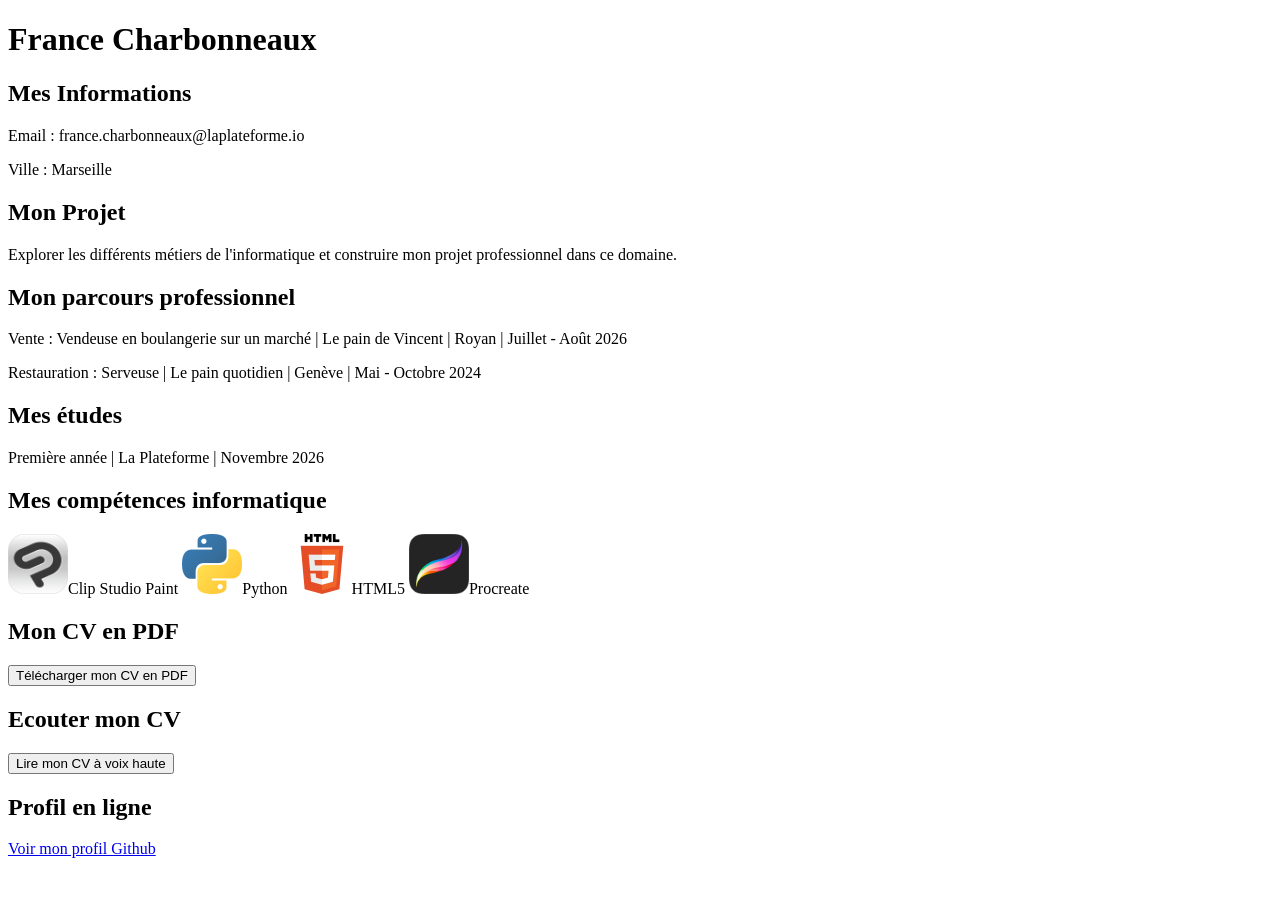
==== mon-cv.html @ 5e04cb15 "mon cv" ====
<!DOCTYPE html>
<html lang="fr">
<head>
    <meta charset="UTF-8">
    <meta name="viewport" content="width=device-width, initial-scale=1.0">
    <title>CV - France Charbonneaux</title>
    <meta name="description" content="Découvrez mon CV, mes expériences, ma formation et mon projet professionnel en informatique.">
</head>
<body>

    <h1>France Charbonneaux</h1>
    
    <!-- Informations personnelles -->
    <h2>Mes Informations</h2>
    <p>Email : france.charbonneaux@laplateforme.io</p>
    <p>Ville : Marseille </p>

     <!-- Objectif professionnel -->
    <h2>Mon Projet</h2>
    <p>Explorer les différents métiers de l'informatique et construire mon projet professionnel dans ce domaine.</p>

     <!-- Expériences professionnelles -->
    <h2>Mon parcours professionnel</h2>
    <p>Vente : Vendeuse en boulangerie sur un marché | Le pain de Vincent | Royan | Juillet - Août 2026</p>
    <p>Restauration : Serveuse | Le pain quotidien | Genève | Mai - Octobre 2024</p>

    <!-- Études et formations -->
    <h2>Mes études</h2>
    <p>Première année | La Plateforme | Novembre 2026</p>

    <!--  Compétences  -->
      <h2>Mes compétences informatique</h2>
      <p>
        <img src="cv images/Clipstudiopaint_app_logo.png" width="60" alt="Logo Clip Studio Paint">Clip Studio Paint
      
        <img src="cv images/Python-logo-notext.svg.webp" width="60" alt="Logo Python">Python
      
        <img src="cv images/HTML5_logo_and_wordmark.svg.webp" width="60" alt="Logo HTML">HTML5
        
        <img src="cv images/Procreate_icon.png" width="60" alt="Logo Procreate">Procreate
      
      </p>

    <!-- Bouton permettant de télécharger mon CV en PDF -->
    <h2>Mon CV en PDF</h2>   
    <button onclick="window.print()">Télécharger mon CV en PDF</button>

    <!-- Bouton permettant d'écouter mon CV -->
    <h2>Ecouter mon CV </h2>
    <button onclick="speechSynthesis.speak(new SpeechSynthesisUtterance(document.body.innerText))">Lire mon CV à voix haute </button>
   
    <!-- Lien vers mes comptes professionnels en pied de page -->
      <footer>
        <h2>Profil en ligne</h2>
        <a href="https://github.com/francechrx">Voir mon profil Github</a>
      </footer>

</body>
</html>
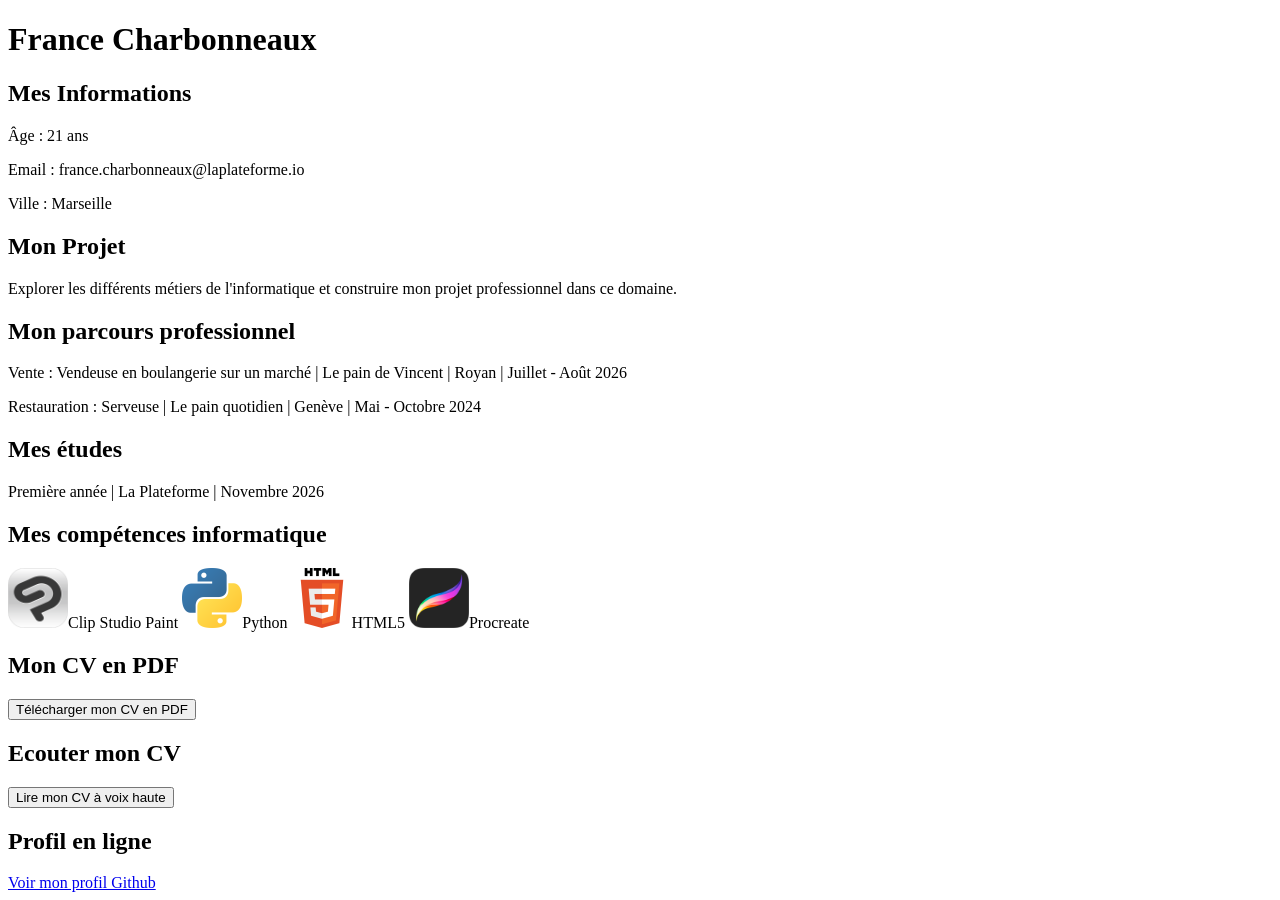
==== commit 89bc9a14: "Update mon-cv.html" ====
--- a/mon-cv.html
+++ b/mon-cv.html
@@ -12,14 +12,15 @@
     
     <!-- Informations personnelles -->
     <h2>Mes Informations</h2>
+    <p>Âge : 21 ans</p>
     <p>Email : france.charbonneaux@laplateforme.io</p>
     <p>Ville : Marseille </p>
 
-     <!-- Objectif professionnel -->
+    <!-- Objectif professionnel -->
     <h2>Mon Projet</h2>
     <p>Explorer les différents métiers de l'informatique et construire mon projet professionnel dans ce domaine.</p>
 
-     <!-- Expériences professionnelles -->
+    <!-- Expériences professionnelles -->
     <h2>Mon parcours professionnel</h2>
     <p>Vente : Vendeuse en boulangerie sur un marché | Le pain de Vincent | Royan | Juillet - Août 2026</p>
     <p>Restauration : Serveuse | Le pain quotidien | Genève | Mai - Octobre 2024</p>
@@ -56,5 +57,4 @@
       </footer>
 
 </body>
-</html>
-    +</html>
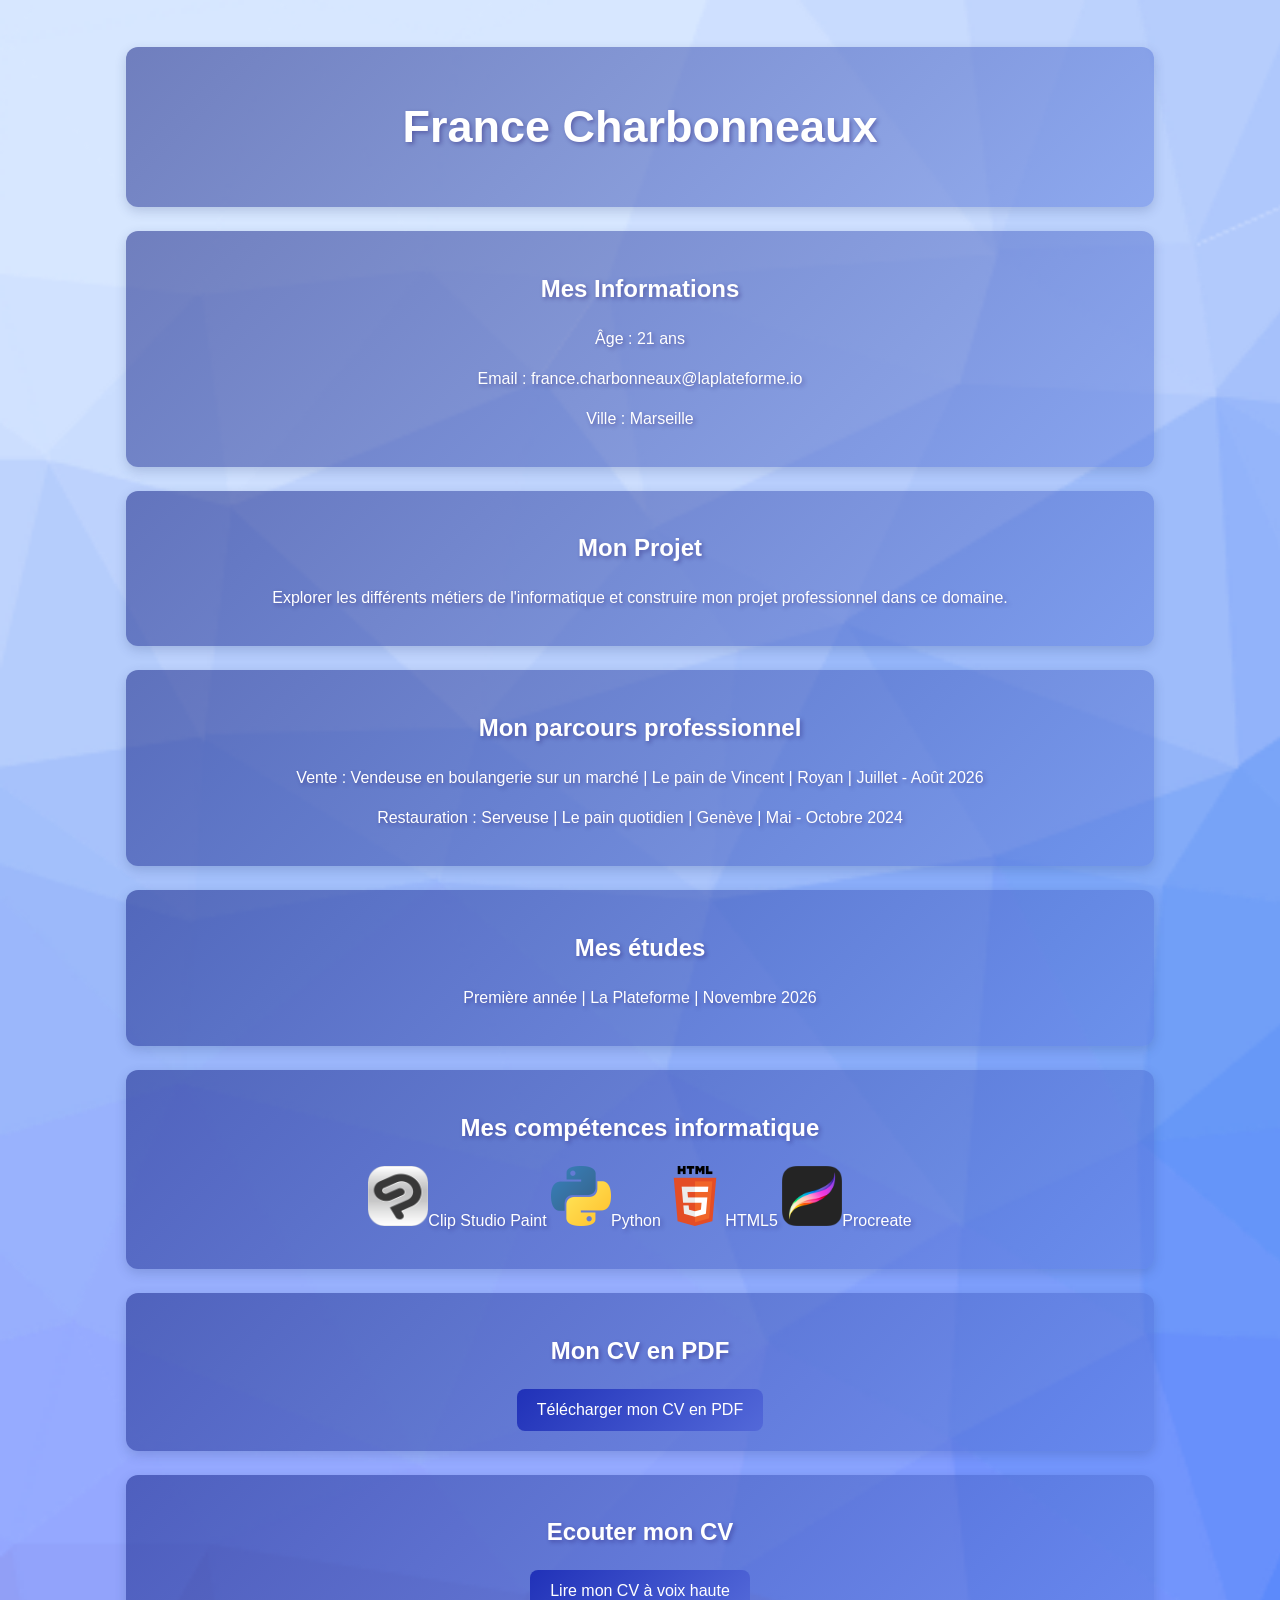
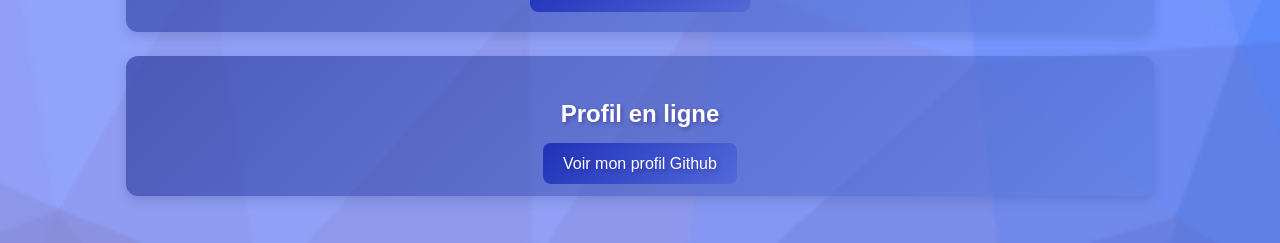
==== commit 146948f0: "css" ====
--- a/mon-cv.html
+++ b/mon-cv.html
@@ -1,60 +1,79 @@
 <!DOCTYPE html>
+<div class="cv">
 <html lang="fr">
 <head>
     <meta charset="UTF-8">
     <meta name="viewport" content="width=device-width, initial-scale=1.0">
     <title>CV - France Charbonneaux</title>
     <meta name="description" content="Découvrez mon CV, mes expériences, ma formation et mon projet professionnel en informatique.">
+    <link rel="stylesheet" href="style.css">
 </head>
 <body>
+    <section>
+    <h1>France Charbonneaux</h1>
+    </section>
 
-    <h1>France Charbonneaux</h1>
-    
     <!-- Informations personnelles -->
-    <h2>Mes Informations</h2>
-    <p>Âge : 21 ans</p>
-    <p>Email : france.charbonneaux@laplateforme.io</p>
-    <p>Ville : Marseille </p>
+    <section>
+        <h2>Mes Informations</h2>
+        <p>Âge : 21 ans</p>
+        <p>Email : france.charbonneaux@laplateforme.io</p>
+        <p>Ville : Marseille </p>
+    </section>
 
     <!-- Objectif professionnel -->
-    <h2>Mon Projet</h2>
-    <p>Explorer les différents métiers de l'informatique et construire mon projet professionnel dans ce domaine.</p>
+    <section>
+        <h2>Mon Projet</h2>
+        <p>Explorer les différents métiers de l'informatique et construire mon projet professionnel dans ce domaine.</p>
+    </section>
 
     <!-- Expériences professionnelles -->
-    <h2>Mon parcours professionnel</h2>
-    <p>Vente : Vendeuse en boulangerie sur un marché | Le pain de Vincent | Royan | Juillet - Août 2026</p>
-    <p>Restauration : Serveuse | Le pain quotidien | Genève | Mai - Octobre 2024</p>
+    <section>
+        <h2>Mon parcours professionnel</h2>
+        <p>Vente : Vendeuse en boulangerie sur un marché | Le pain de Vincent | Royan | Juillet - Août 2026</p>
+        <p>Restauration : Serveuse | Le pain quotidien | Genève | Mai - Octobre 2024</p>
+    </section>
 
     <!-- Études et formations -->
-    <h2>Mes études</h2>
-    <p>Première année | La Plateforme | Novembre 2026</p>
+    <section>
+        <h2>Mes études</h2>
+        <p>Première année | La Plateforme | Novembre 2026</p>
+    </section>
 
-    <!--  Compétences  -->
-      <h2>Mes compétences informatique</h2>
-      <p>
-        <img src="cv images/Clipstudiopaint_app_logo.png" width="60" alt="Logo Clip Studio Paint">Clip Studio Paint
-      
-        <img src="cv images/Python-logo-notext.svg.webp" width="60" alt="Logo Python">Python
-      
-        <img src="cv images/HTML5_logo_and_wordmark.svg.webp" width="60" alt="Logo HTML">HTML5
-        
-        <img src="cv images/Procreate_icon.png" width="60" alt="Logo Procreate">Procreate
-      
-      </p>
+    <!-- Compétences -->
+    <section>
+        <h2>Mes compétences informatique</h2>
+        <p>
+            <img src="cv-images/Clipstudiopaint_app_logo.png" width="60" alt="Logo Clip Studio Paint">Clip Studio Paint
+
+            <img src="cv-images/Python-logo-notext.svg.webp" width="60" alt="Logo Python">Python
+
+            <img src="cv-images/HTML5_logo_and_wordmark.svg.webp" width="60" alt="Logo HTML">HTML5
+
+            <img src="cv-images/Procreate_icon.png" width="60" alt="Logo Procreate">Procreate
+        </p>
+    </section>
 
     <!-- Bouton permettant de télécharger mon CV en PDF -->
-    <h2>Mon CV en PDF</h2>   
-    <button onclick="window.print()">Télécharger mon CV en PDF</button>
+    <section>
+        <h2>Mon CV en PDF</h2>
+        <button onclick="window.print()">Télécharger mon CV en PDF</button>
+    </section>
 
     <!-- Bouton permettant d'écouter mon CV -->
-    <h2>Ecouter mon CV </h2>
-    <button onclick="speechSynthesis.speak(new SpeechSynthesisUtterance(document.body.innerText))">Lire mon CV à voix haute </button>
-   
+    <section>
+        <h2>Ecouter mon CV</h2>
+        <button onclick="speechSynthesis.speak(new SpeechSynthesisUtterance(document.body.innerText))">Lire mon CV à voix haute</button>
+    </section>
+
     <!-- Lien vers mes comptes professionnels en pied de page -->
-      <footer>
-        <h2>Profil en ligne</h2>
-        <a href="https://github.com/francechrx">Voir mon profil Github</a>
-      </footer>
+    <footer>
+        <section>
+            <h2>Profil en ligne</h2>
+            <a href="https://github.com/francechrx">Voir mon profil Github</a>
+        </section>
+    </footer>
 
+</div>
 </body>
 </html>
--- a/style.css
+++ b/style.css
@@ -0,0 +1,67 @@
+/* Apparence de la page */
+body {
+  text-align: center;
+  background-image: url("cv-images/cv-fond4.png");
+  background-size: cover;
+  background-repeat: no-repeat;
+  color: rgb(255, 255, 255);
+  line-height: 1.5;
+  padding: 15px;
+  text-shadow: 2px 2px 4px rgba(36, 23, 110, 0.4);
+}
+
+/* Grand titre avec Nom */
+h1 {
+  font-family: "Franklin Gothic Medium", "Arial Narrow", Arial, sans-serif;
+  font-size: 45px;
+  line-height: 1;
+}
+
+/* Titres des différentes parties du CV */
+h2 {
+  font-family: "Franklin Gothic Medium", "Arial Narrow", Arial, sans-serif;
+}
+
+/* Texte des paragraphes */
+p {
+  font-family: "Lucida Sans", "Lucida Sans Regular", "Lucida Grande", "Lucida Sans Unicode", Geneva, Verdana, sans-serif;
+}
+
+/* Cases qui contiennent les parties du CV */
+section {
+  background: linear-gradient(135deg, #07157c7f, #5b7ce07a);
+  width: 80%;
+  margin: 24px auto;
+  padding: 20px 20px;
+  border-radius: 12px;
+  box-shadow: 0 4px 12px rgba(37, 53, 108, 0.2);
+  transition: filter 0.3s;
+}
+
+/* Effet quand la souris passe sur une case */
+section:hover {
+  background-color: #2031b880;
+  box-shadow: 0 0 20px rgba(55, 78, 152, 0.5);
+}
+
+/* Customisation des bouttons */
+a, button {
+  background: linear-gradient(135deg, #2031b8, #5369d9);
+  color: white;
+  font-size: 16px;
+  padding: 12px 20px;
+  border: none;
+  border-radius: 8px;
+  cursor: pointer;
+  transition: 0.3s;
+  text-decoration: none;
+  font-family: Arial, Helvetica, sans-serif;
+}
+
+/* Effet quand la souris passe sur un bouton */
+a:hover,button:hover {
+  background: linear-gradient();
+  transform: scale(1.05);
+}
+
+
